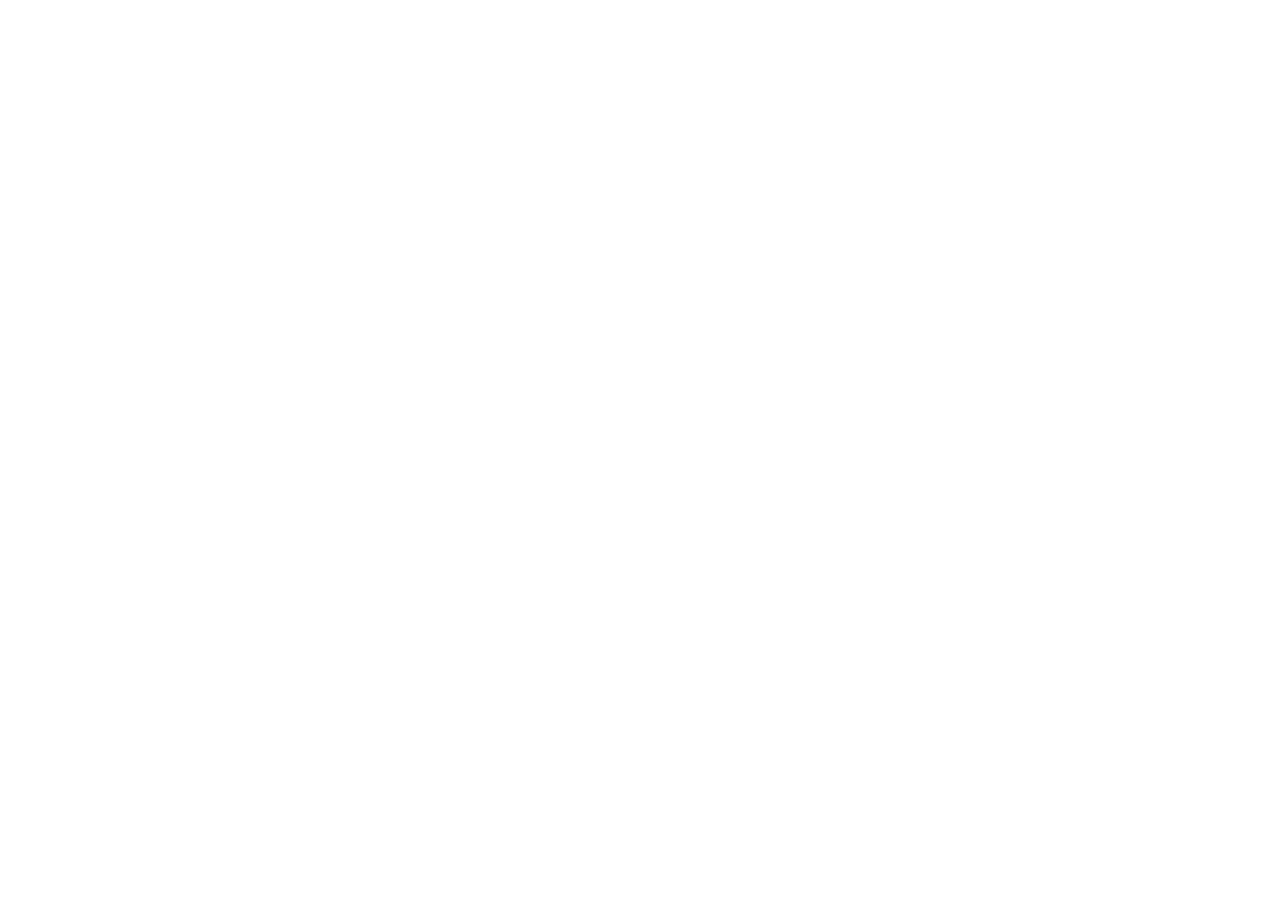
==== index.html @ c16c93d9 "página principal" ====
<!DOCTYPE html>
<html lang="pt-br">
<head>
    <meta charset="UTF-8">
    <meta name="viewport" content="width=device-width, initial-scale=1.0">
    <title>Projeto Redes Sociais</title>
    <link rel="shortcut icon" href="favicon.ico" type="image/x-icon">
</head>
<body>
    
</body>
</html>
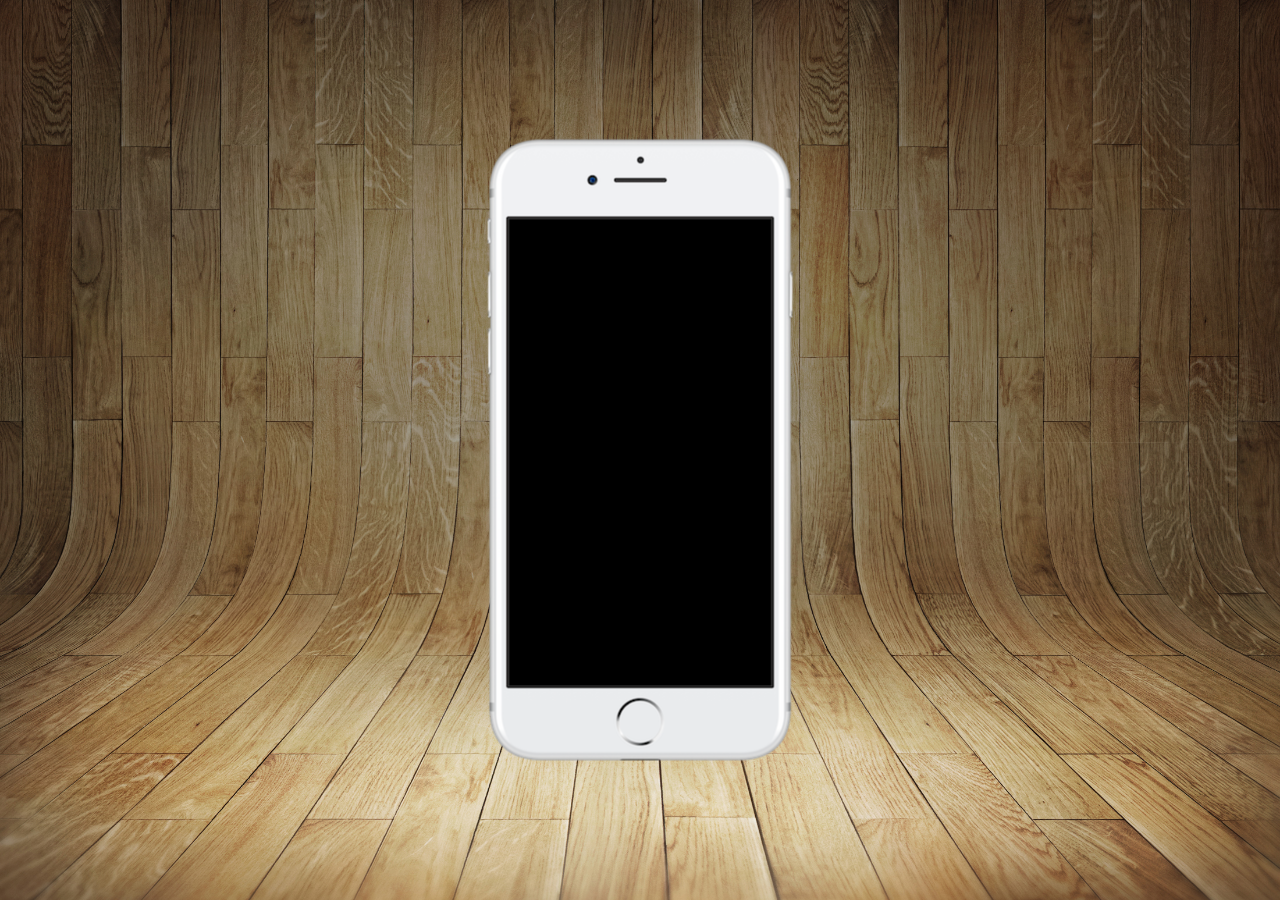
==== commit e4a9585e: "base criada" ====
--- a/index.html
+++ b/index.html
@@ -5,8 +5,16 @@
     <meta name="viewport" content="width=device-width, initial-scale=1.0">
     <title>Projeto Redes Sociais</title>
     <link rel="shortcut icon" href="favicon.ico" type="image/x-icon">
+    <link rel="stylesheet" href="estilos/style.css">
 </head>
 <body>
-    
+    <main>
+        <section id="telefone">
+            
+        </section>
+        <section id="redes-sociais">
+
+        </section>
+    </main>
 </body>
 </html>--- a/estilos/style.css
+++ b/estilos/style.css
@@ -0,0 +1,35 @@
+@charset "UTF-8";
+
+*{
+    margin: 0px;
+    padding: 0px;
+    font-family: Arial, Helvetica, sans-serif;
+}
+
+html, body{
+    height: 100vh;
+    width: 100vw;
+    background-color: black;
+}
+
+body{
+    background: url(../imagens/fundo-madeira.jpg) no-repeat top center;
+    background-size: cover;
+    background-attachment: fixed;
+}
+
+main{
+    position: relative;
+    height: 100vh;
+}
+
+section#telefone{
+    position: absolute;
+    top: 50%;
+    left: 50%;
+    transform: translate(-50%, -50%);
+    height: 627px;
+    width: 311px;
+    background: url(../imagens/frame-iphone.png) no-repeat;
+    
+}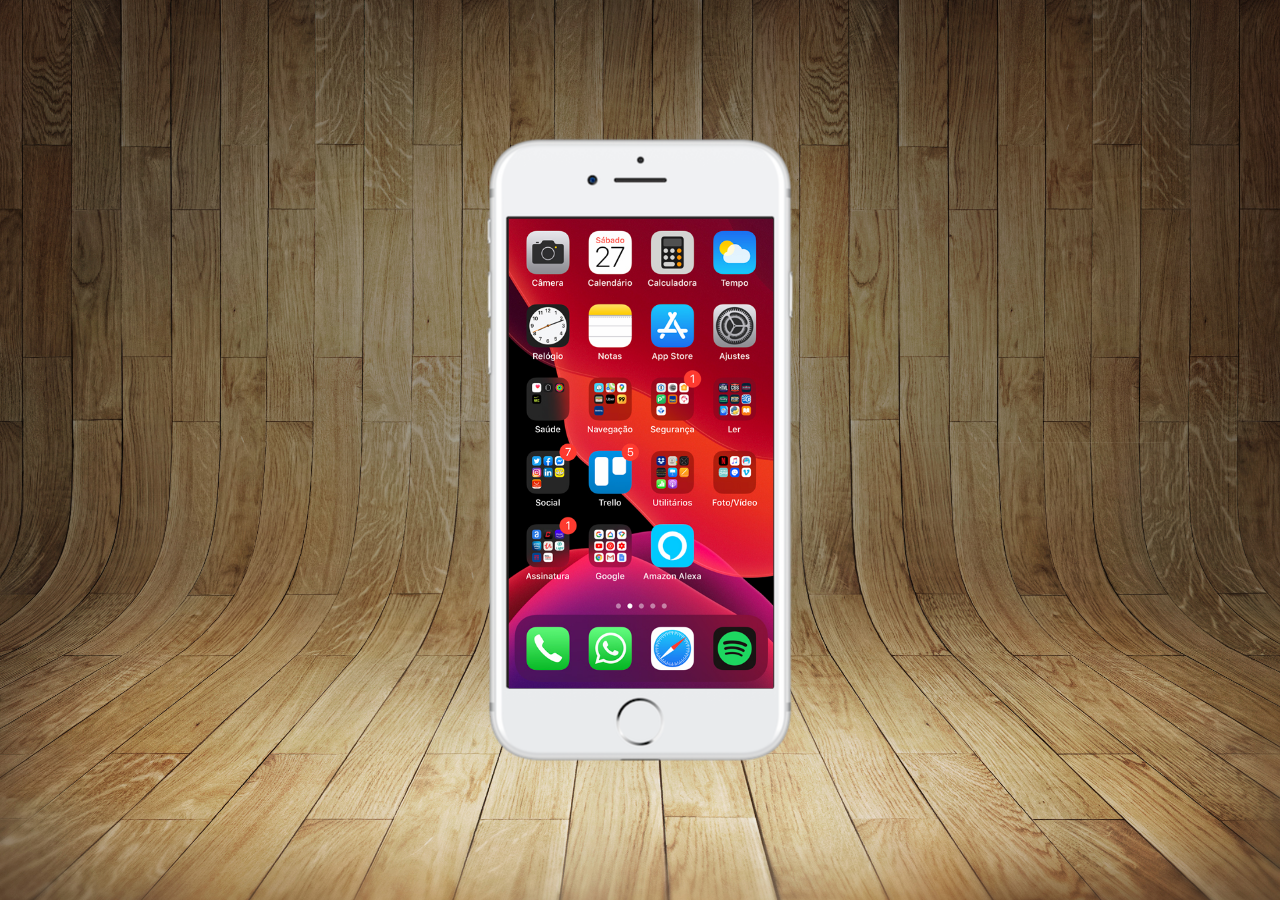
==== commit 057bf788: "tela feita" ====
--- a/index.html
+++ b/index.html
@@ -10,7 +10,7 @@
 <body>
     <main>
         <section id="telefone">
-            
+            <iframe src="home.html" name="tela" id="tela" frameborder="0"></iframe>
         </section>
         <section id="redes-sociais">
 
--- a/estilos/style.css
+++ b/estilos/style.css
@@ -31,5 +31,12 @@
     height: 627px;
     width: 311px;
     background: url(../imagens/frame-iphone.png) no-repeat;
-    
+}
+
+iframe#tela{
+    position: relative;
+    top: 13%;
+    left: 7.8%;
+    width: 265px;
+    height: 470px;
 }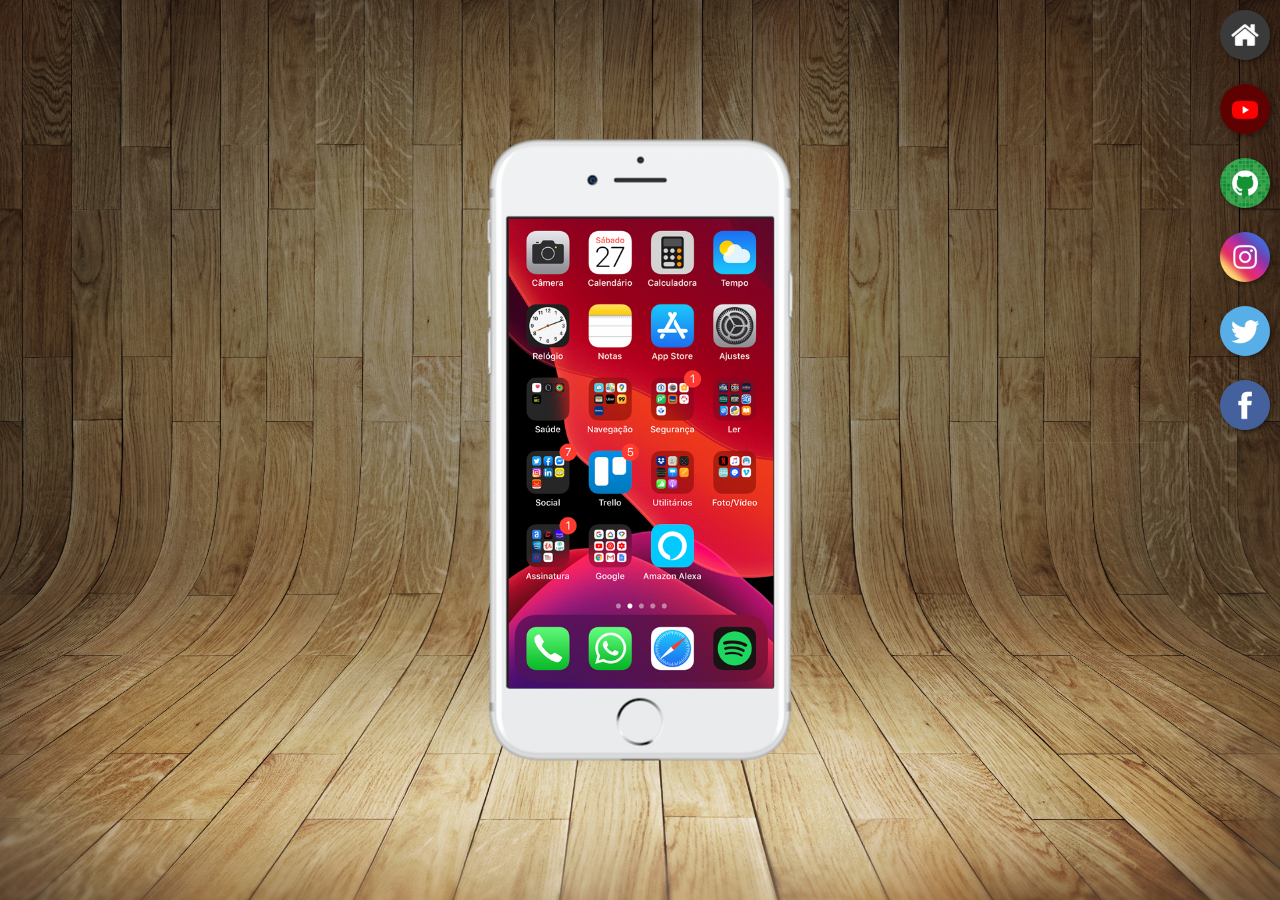
==== commit 13b04fd4: "botóes prontos" ====
--- a/index.html
+++ b/index.html
@@ -13,7 +13,12 @@
             <iframe src="home.html" name="tela" id="tela" frameborder="0"></iframe>
         </section>
         <section id="redes-sociais">
-
+            <a href="#" target="tela"><img src="imagens/logo-home.jpg" alt="home"></a><br>
+            <a href="#" target="tela"><img src="imagens/logo-youtube.jpg" alt="Youtube"></a><br>
+            <a href="#" target="tela"><img src="imagens/logo-github.jpg" alt="github"></a><br>
+            <a href="#" target="tela"><img src="imagens/logo-instagram.jpg" alt="instagram"></a><br>
+            <a href="#" target="tela"><img src="imagens/logo-twitter.jpg" alt="Twitter"></a><br>
+            <a href="#" target="tela"><img src="imagens/logo-facebook.jpg" alt="Facebook"></a><br>
         </section>
     </main>
 </body>
--- a/estilos/style.css
+++ b/estilos/style.css
@@ -39,4 +39,23 @@
     left: 7.8%;
     width: 265px;
     height: 470px;
+}
+
+section#redes-sociais{
+    text-align: right;
+}
+
+section#redes-sociais img{
+    width: 50px;
+    margin: 10px;
+    border-radius: 50%;
+    box-shadow: 2px 2px 5px rgba(0, 0, 0, 0.425);
+    box-sizing: border-box;
+}
+
+section#redes-sociais img:hover{
+    border: 2px solid rgba(255, 255, 255, 0.596);
+    transform: translate(-3px, -3px);
+    transition: transform 0.3s;
+    box-shadow: 5px 5px 10px black;
 }